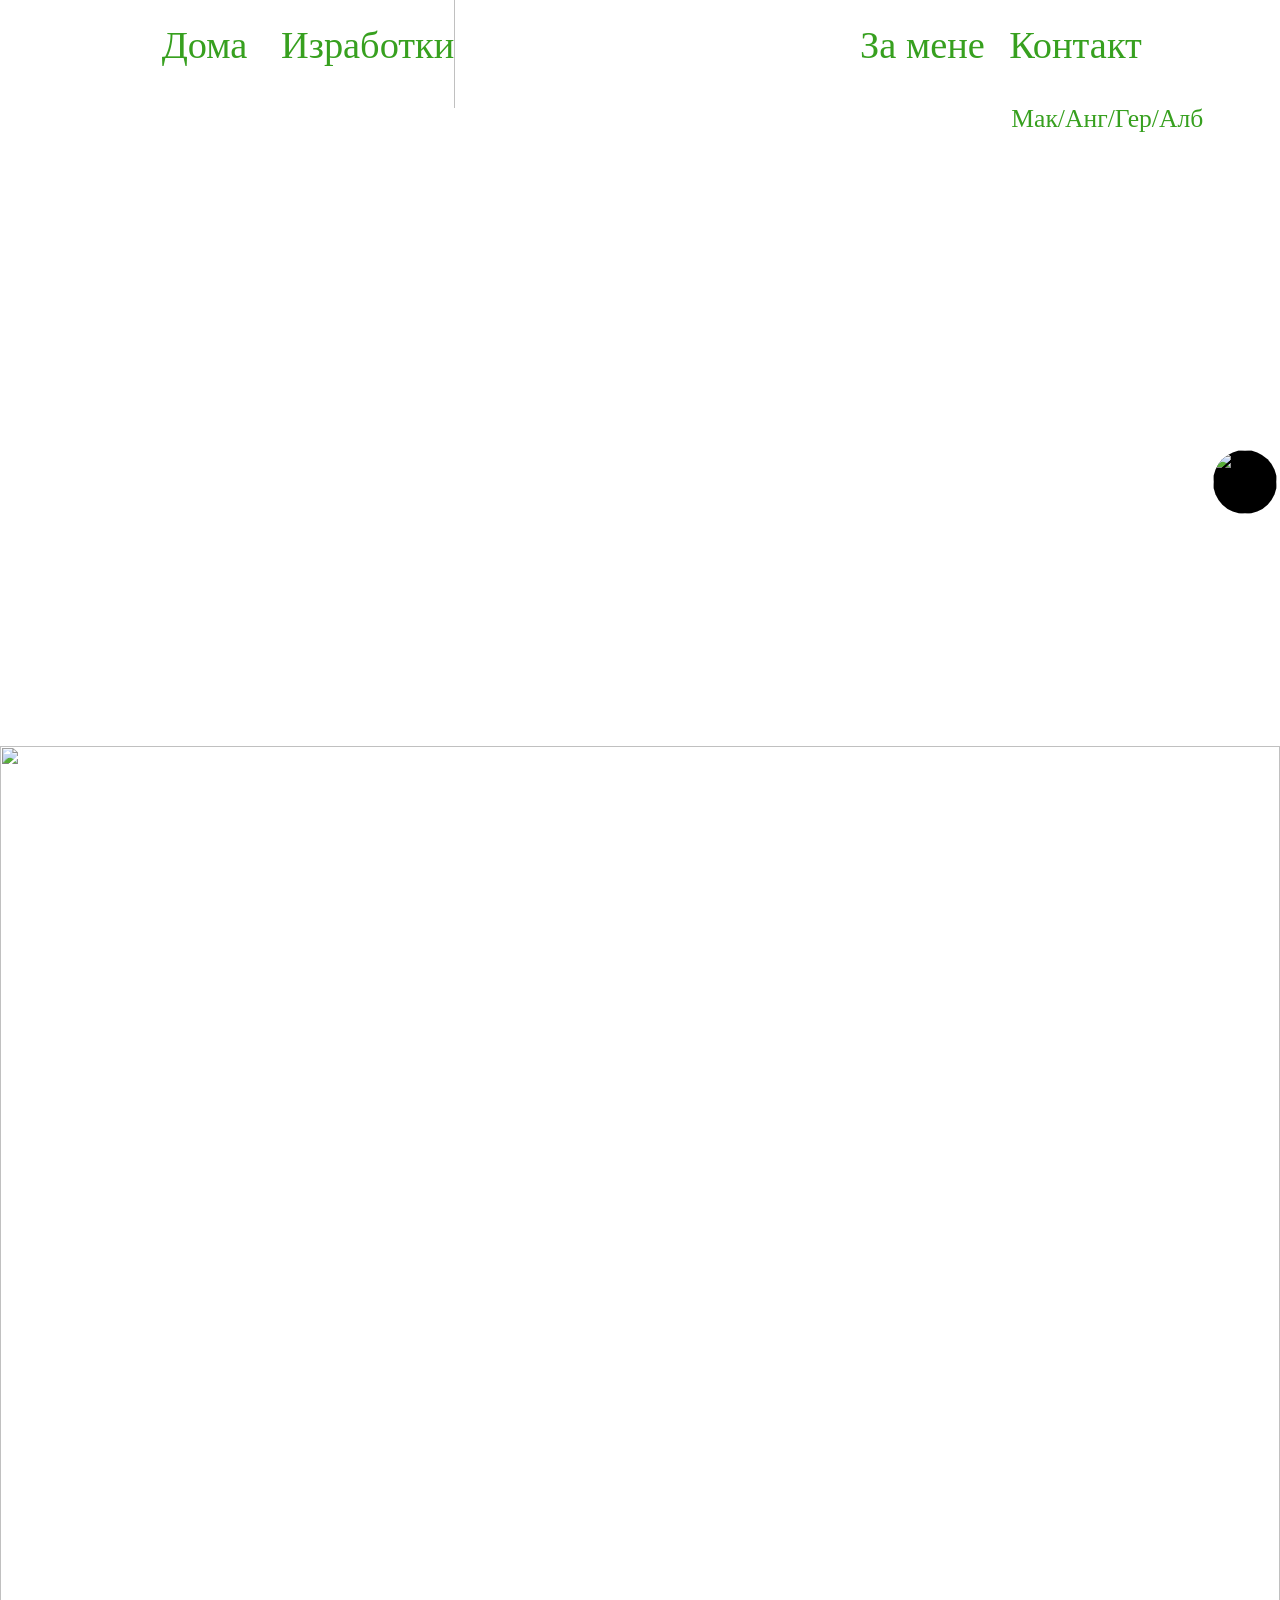
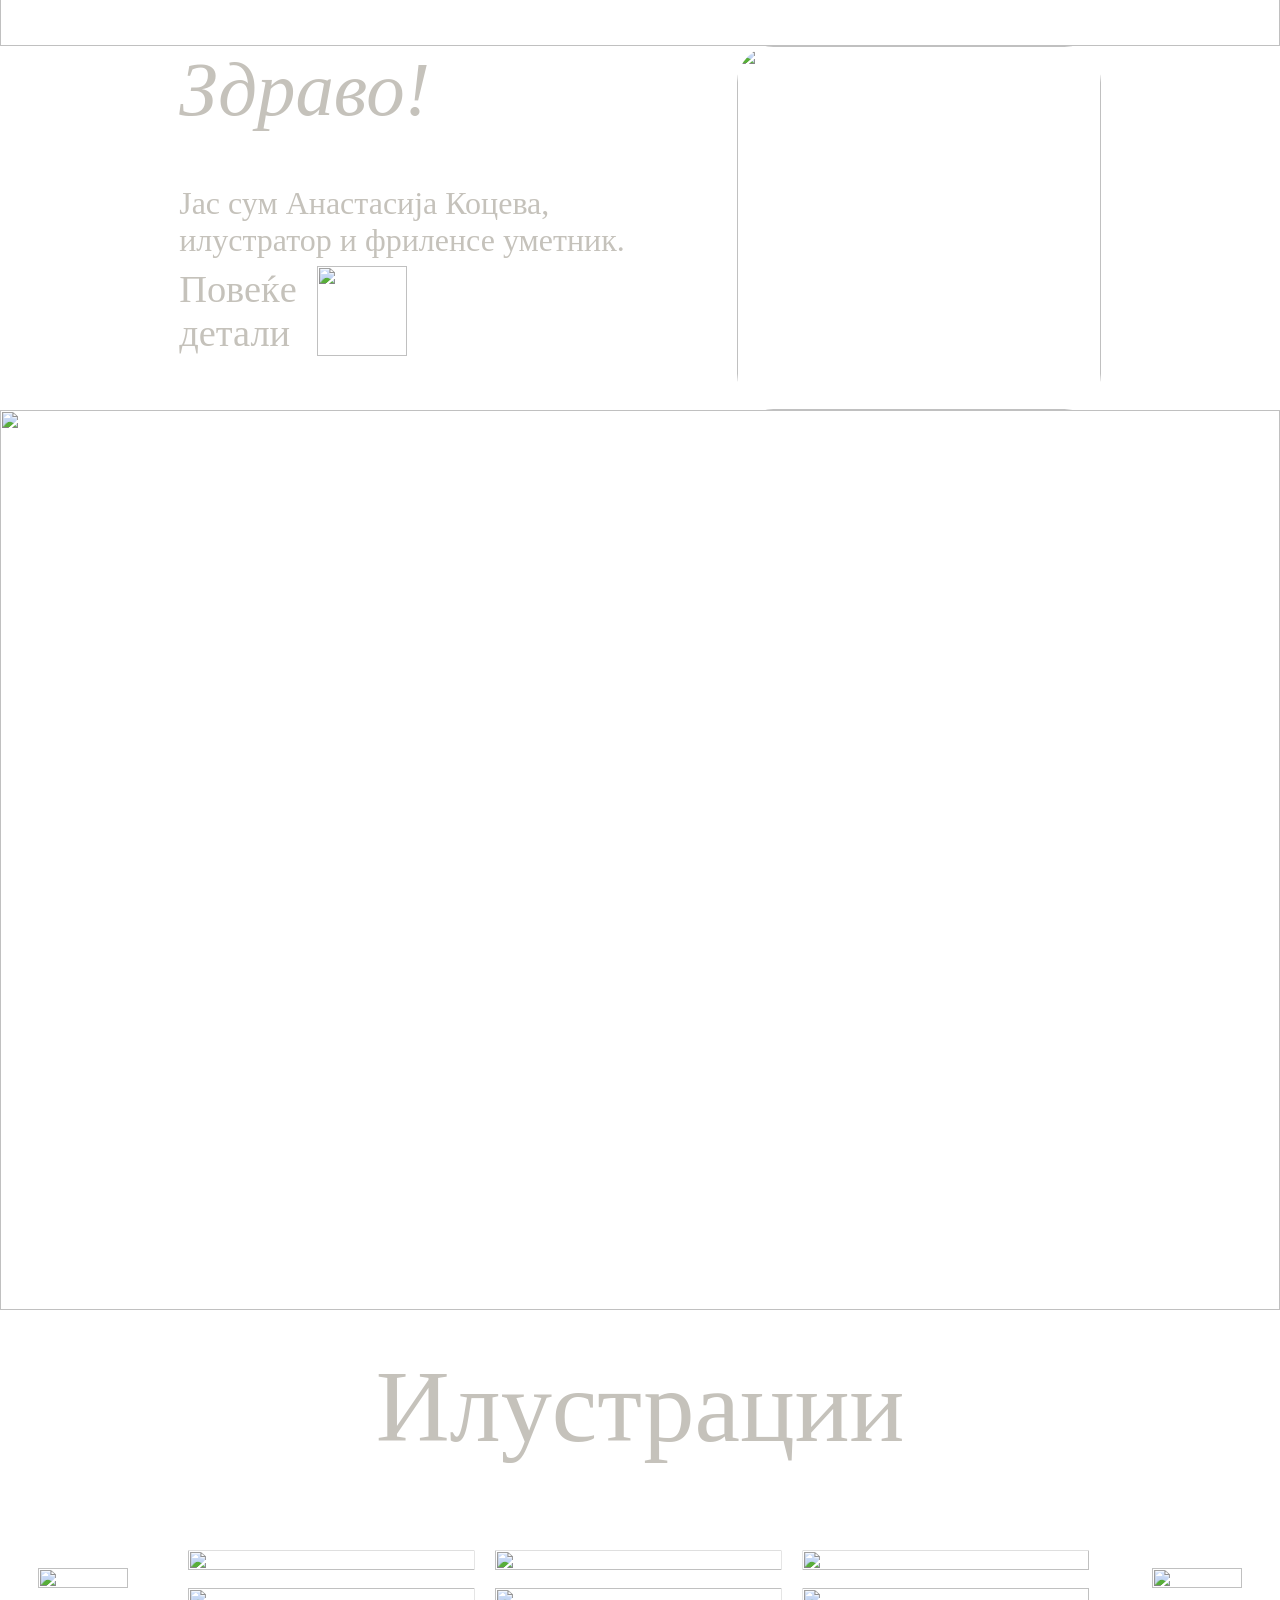
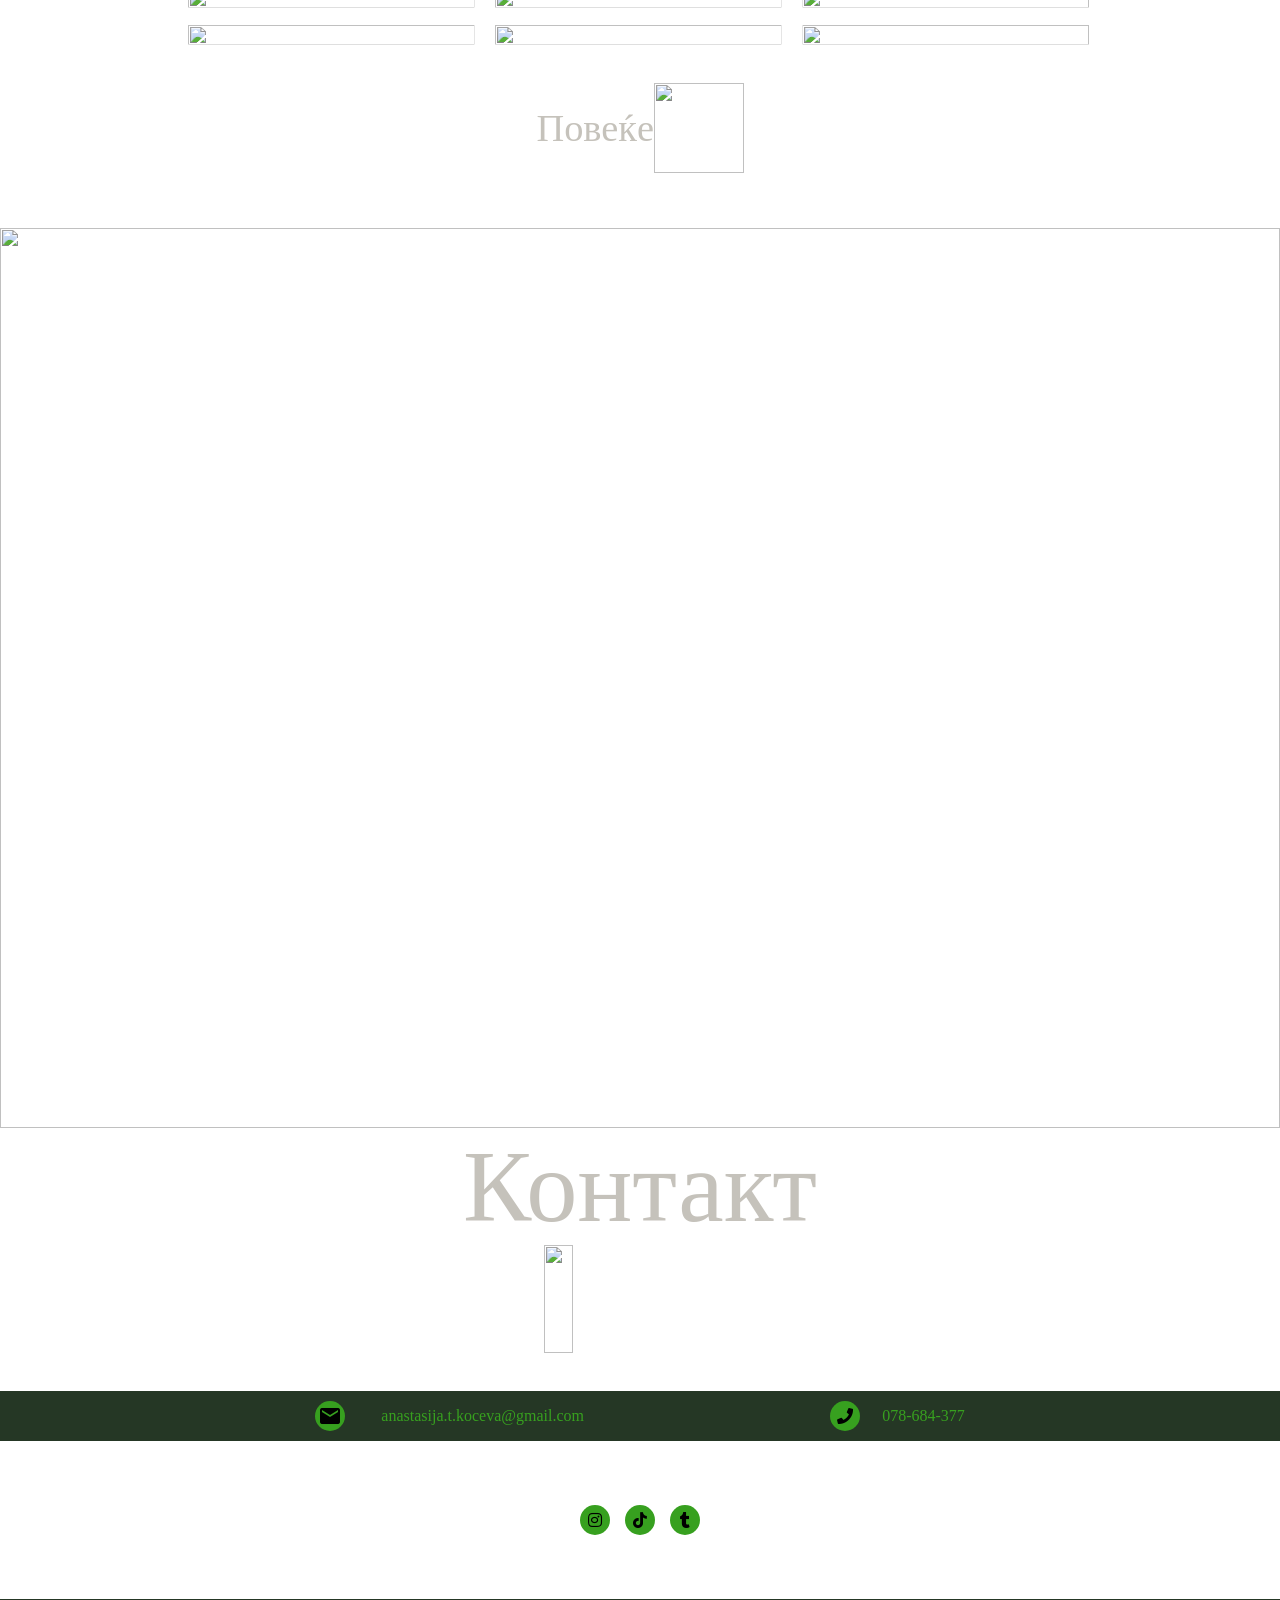
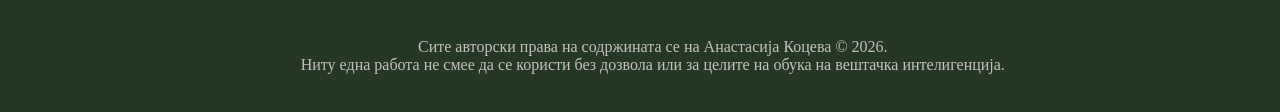
==== index.html @ f6446345 "Add files via upload" ====
<html>
    <head>
<title>
    aoaex23
</title>
<link rel="stylesheet" href="home page.css">
<link rel="stylesheet"  href="https://cdnjs.cloudflare.com/ajax/libs/font-awesome/5.15.3/css/all.min.css">
<link href="https://fonts.googleapis.com/icon?family=Material+Icons" rel="stylesheet">

    </head>
    <body>
             <div class="stars"></div>
<div class="shooting-star"></div>
<div class="shooting-star"></div>
<div class="shooting-star"></div>
<div class="shooting-star"></div>
<div class="shooting-star"></div>
  
        <div class="header"><div class="options">
            <a class="option" href="home page.mk.html" >Дома</a>
            <a class="option" href="work.mk.html">Изработки</a>
            <img id="mainlogo" src="photos/logo-removebg-preview.png" >
            <a class="option" href="about me.mk.html">За мене</a>
            <a class="option" href="#contacts">Контакт</a>

         </div> <div class="jazik">
          <a href="home page.mk.html" class="jz">Мак</a>/<a href="home page.html" class="jz">Анг</a>
          /<a href="home page.ger.html" class="jz">Гер</a>/<a href="home page.alb.html" class="jz">Алб</a></div>    
         <div class="logo">
                <div class="upp">
        <a href="#mainlogo"><img id="up" src="photos/strelkaup-removebg-preview.png"></a>
      </div>
         </div>
        </div>
        <div>
            <img id="divid1" src="photos/line1-removebg-preview.png">
        </div>
        <div class="main">
            <div class="description">
                <h2 class="ime">Здраво!</h2>
                <p class="introduction"><div class="underline">Јас сум Анастасија Коцева, илустратор и фриленсе уметник.</div>
                </p>
                    <div class="moree">
                        <a class="more" href="about me.mk.html">Повеќе детали </a>
                        <a href="about me.mk.html"><img id="strelka" src="photos/strelkaoposite-removebg-preview.png"></a>
                    </div>
            </div>
            <div class="PicMe">
                <img id="me" src="photos/pfp12.jpg">
            </div>

        </div>
            <div>
            <img id="divid2" src="photos/line12-removebg-preview.png">
            </div>
            <div>
                <h1 class="imeGallery">Илустрации</h1>
            </div>
        <div class="Gallery">
                 <div class="sidediv">
                    <img id="leftsd" src="photos/lsd-removebg-preview.png">
                 </div>
            <div class="container">

               <div class="column">
                 <img  id="imgid" src="photos/,kjhgfd.jpg" style="width:100%" onclick="openModal();currentSlide(1)" class="hover-shadow">
                 <img  id="imgid" src="photos/annn.jpg" style="width:100%" onclick="openModal();currentSlide(2)" class="hover-shadow">
                 <img  id="imgid" src="photos/cithoni.jpg" style="width:100%" onclick="openModal();currentSlide(3)" class="hover-shadow">
               </div>
                <div class="column">
                 <img  id="imgid" src="photos/femmm.jpg" style="width:100%" onclick="openModal();currentSlide(4)" class="hover-shadow">
                 <img  id="imgid" src="photos/jab.jpg" style="width:100%" onclick="openModal();currentSlide(5)" class="hover-shadow">
                 <img  id="imgid" src="photos/kkkkkk.jpg" style="width:100%" onclick="openModal();currentSlide(6)" class="hover-shadow">
               </div>
                <div class="column">
                 <img  id="imgid" src="photos/xxxs.jpg" style="width:100%" onclick="openModal();currentSlide(7)" class="hover-shadow">
                 <img  id="imgid" src="photos/3a078c64-26b4-4f03-8c2b-e7a61367e272.jpeg" style="width:100%" onclick="openModal();currentSlide(8)" class="hover-shadow">
                 <img  id="imgid" src="photos/gg.jpg" style="width:100%" onclick="openModal();currentSlide(9)" class="hover-shadow">
               </div>
            </div>
<div id="myModal" class="modal">

  <div class="modal-content">
      <span class="close cursor" onclick="closeModal()"><img id="x" src="photos/xxxx-removebg-preview.png"></span>
    <div class="photosdiv">
    <div class="mySlides">
  <img class="slideshowimg"  src="photos/,kjhgfd.jpg" >
    </div>
    <div class="mySlides">
  <img class="slideshowimg" src="photos/annn.jpg" >
    </div>
    <div class="mySlides">
  <img class="slideshowimg" src="photos/cithoni.jpg" >
    </div>
    <div class="mySlides">
    <img class="slideshowimg" src="photos/femmm.jpg" >
    </div>
    <div class="mySlides">
  <img class="slideshowimg" src="photos/jab.jpg" > 
    </div> 
    <div class="mySlides">
  <img class="slideshowimg" src="photos/kkkkkk.jpg" > 
    </div>
    <div class="mySlides">
  <img class="slideshowimg" src="photos/xxxs.jpg" >
    </div>
    <div class="mySlides">
  <img class="slideshowimg" src="photos/3a078c64-26b4-4f03-8c2b-e7a61367e272.jpeg" >
    </div>  
    <div class="mySlides">
  <img class="slideshowimg" src="photos/gg.jpg" style="width:100%"> 
    </div></div>
    <a class="prev" onclick="plusSlides(-1)"><img id="strelka" src="photos/strelka-removebg-preview.png"></a>
    <a class="next" onclick="plusSlides(1)"><img id="strelka" src="photos/strelkaoposite-removebg-preview.png"></a>
    </div>
  </div>
                   <div class="sidediv">
                    <img id="rightsd" src="photos/rsd-removebg-preview.png">
                 </div>
            
</div>
        </div>
                    <div class="moreee">
                        <a class="more" href="work.mk.html">Повеќе </a>
                        <a href="work.mk.html"><img id="strelka" src="photos/strelkaoposite-removebg-preview.png"></a>
            </div>
        <div>
            <img id="divid1" src="photos/line1-removebg-preview.png">
        </div>

        <h1 class="imeGallery" id="contacts" >Контакт</h1>
                                <div class="endpic">
          <img id="end" src="photos/end.-removebg-preview.png">
        </div>
        <div class="telgmail">
            <div class="tgdiv">
        <div class="divg"><i class="material-icons">mail</i><a href="mailto:anastasija.t.koceva@gmail.com" class="tg">anastasija.t.koceva@gmail.com</a></div>
        <div class="divt"><i class="fa fa-phone"></i><p class="tg">078-684-377</p></div>
            </div>
        </div>
        <div class="contact">
            <div class="media">
            <a href="https://www.instagram.com/aoaex.232?utm_source=ig_web_button_share_sheet&igsh=ZDNlZDc0MzIxNw==" class="fab fa-instagram"></a>
            <a href="https://www.tiktok.com/@aoaex.23?is_from_webapp=1&sender_device=pc" class="fab fa-tiktok"></a>
            <a href="https://www.tumblr.com/aoaex23?source=share" class="fab fa-tumblr"></a>
            </div>
        </div>
        <div class="rights">
        <div class="tg"  style="color:rgba(197, 194, 187);">Сите авторски права на содржината се на Анастасија Коцева © 2026. </div>
        <div class="tg"  style="color:rgba(197, 194, 187);">Ниту една работа не смее да се користи без дозвола или за целите на обука на вештачка интелигенција.
</div>
        </div>
        
        <script>
// Open the Modal
function openModal() {
  document.getElementById("myModal").style.display = "block";
}

// Close the Modal
function closeModal() {
  document.getElementById("myModal").style.display = "none";
}

var slideIndex = 1;
showSlides(slideIndex);

// Next/previous controls
function plusSlides(n) {
  showSlides(slideIndex += n);
}

// Thumbnail image controls
function currentSlide(n) {
  showSlides(slideIndex = n);
}

function showSlides(n) {
  var i;
  var slides = document.getElementsByClassName("mySlides");
  var dots = document.getElementsByClassName("demo");
  var captionText = document.getElementById("caption");
  if (n > slides.length) {slideIndex = 1}
  if (n < 1) {slideIndex = slides.length}
  for (i = 0; i < slides.length; i++) {
    slides[i].style.display = "none";
  }
  for (i = 0; i < dots.length; i++) {
    dots[i].className = dots[i].className.replace(" active", "");
  }
  slides[slideIndex-1].style.display = "block";
  dots[slideIndex-1].className += " active";
  captionText.innerHTML = dots[slideIndex-1].alt;
}
</script>
    </body>
</html>
---- home page.css ----
html {
  background-image: url(photos/Black.png.webp);
  background-repeat: repeat;
  background-attachment: fixed;
  background-size: cover;
  margin: 0%;
  scroll-behavior: smooth;
}

body{
  width: 100%;
  margin: 0%;
  height: 100%;
}

.header{
  margin: 0%;
  display: flex;
  flex-direction: column;
  gap:2%;
  padding-bottom: 2%;
  align-items:centers;
  width:100%;
  height:80%;
  font-size: 4vw;
}
.jazik{
  all: unset;
  gap:0%;
  display: flex;
  justify-content: flex-end;

  padding-right:6% ;
  font-size: 2vw;
  color: rgba(55, 160, 31);
  text-decoration: none;
}
.jz{
  all: unset;
    font-size: 2vw;
  color: rgba(55, 160, 31);
  text-decoration: none;
  cursor: pointer;
}
.jz:hover{
    opacity: 50%;
   transform: scale(0.9); 
}
.options{
  all:unset;
  top: gap 0%;
  display: flex;
  justify-content: space-between;
  align-items: center;
  margin-top: 1%;
  margin-bottom: 1%;
  margin-left: 10%;
  margin-right: 10%;
  text-align:  center;
  width: auto;
  height: 10%;
}

.option{
  all: unset;
  font-style: Raleway;
  width: 50rem;
  color: rgba(197, 194, 187);
  cursor: pointer;
      position: relative;
      display: block;
      text-decoration: none;
      color:rgba(55, 160, 31);
      font-size: 2.4rem;
      transition: .5s;
      z-index: 1;}
      .option:before {
        content: '';
        position: absolute;
        top: 0;
        left: 0;
        width: 100%;
        height: 100%;
        border-top: 2px solid #b7b7b7;
        border-bottom: 2px solid  #b7b7b7;
        transform: scaleY(2);
        opacity: 0;
        transition: .3s;
      }
      .option:after {
        content: '';
        position: absolute;
        top: 2px;
        left: 0;
        width: 100%;
        height: 100%;
        background-color:  #000000;
        transform: scale(0);
        opacity: 0;
        transition: .3s;
        z-index: -1;
      }
      .option:hover {
        color:  rgba(197, 194, 187);
        &:before {
          transform: scaleY(1);
          opacity: 1;
        }
        .option:after {
          transform: scaleY(1);
          opacity: 1;
        }
      }
.option:hover{
  opacity: 50%;
   transform: scale(0.9); 
}

 #mainlogo{
  object-fit: scale-down;
  width:auto ;
  height: 200%;
}

.logo{
  background-image: url(photos/header123.jpg);
  background-repeat: no-repeat;
  background-size: cover;
  width:auto;
  height:90%;
}
.upp{
  width: 100%;
  height: fit-content;
}

#up{
    position: fixed !important;
    z-index: 1000;
    right: 3px;
    top: 450;
    object-fit: scale-down;
    width: 5vw;
    height: 5vw;
    cursor: pointer;
    border-radius: 50%;
    background-color: black;
}
#up:hover{
    opacity: 90%;
   transform: scale(0.9); 
   outline: 1px solid rgba(55, 160, 31);

}
#divid1{
  display: flex;
  width: 100%;
  height: auto;
  object-fit: scale-down;
}

.main{
  all: unset;
  display: flex;
  flex-direction: row;
  padding-left: 10%;
  padding-right: 10%;
  width: 80%;
  height: auto;
  font-style: Raleway;
}

.description{
  all:unset;
  width: 50%;
  padding-left: 5%;
  padding-right: 5%;
  color: rgba(197, 194, 187);
}

.ime{
  all:unset;
  font-weight: lighter;
  font-size: 6vw;
  font-style: italic;
}

.introduction{
  all: unset;
  display: flex;
  padding-bottom: 2vw;
  padding-top: 2vw;
  font-size: 3vw;
}
.underline {
  font-size: 2rem;
  position: relative;
  display: inline-block;
}

.underline::after,
.underline::before {
  content: '';
  position: absolute;
  width: 100%;
  height: 2px;
  background: linear-gradient(to right,  rgba(197, 194, 187), rgba(55, 160, 31));
  bottom: -5px;
  left: 0;
  transform: scaleX(0);
  transform-origin: right;
  transition: transform 0.4s ease-out;
}

.underline::before {
  top: -5px;
  transform-origin: left;
}

.underline:hover::after,
.underline:hover::before {
  transform: scaleX(1);
}


.moree{
  display: flex;
  flex-direction: row;
  align-items: center;
  width: 50%;
  height: 20%;
}
.more:hover{
  opacity: 50%;
   transform: scale(0.9); 
}
#strelka:hover{
  opacity: 50%;
   transform: scale(0.9); 
}
.more{
  all: unset;
  font-size: 3vw;
  color: rgba(197, 194, 187);
}

#strelka{
  object-fit: scale-down;
  width: 7vw;
  height: 7vw;
}

.PicMe{
  padding-left: 5%;
  padding-right: 5%;
  width: 50%;
  height: 70%;
  display: flex;
  justify-content: center;
}
.PicMe {
  --s: 40%;   /* the size of the image */
  --b: 6px;     /* the border thickness*/
  --g: 8px;    /* the gap */
  --c: rgba(55, 160, 31); /* the color */
  
  width: var(--s);
  aspect-ratio: 1;
  outline: calc(var(--s)/2) solid #0009;
  outline-offset: calc(var(--s)/-2);
  cursor: pointer;
  transition: .5s;
}
.PicMe:hover {
  outline: var(--b) solid var(--c);
  outline-offset: var(--g);
}

.PicMe + .PicMe {
  border-radius: 50%;
}
#me{
  object-fit: scale-down;
  height: 100%;
  width: 100%;
  border-radius: 10%;
}

#divid2{
 display: flex;
 padding-bottom: 3%;
 width: 100%;
 height: auto;
 object-fit: scale-down;
}

.Gallery{
  display: flex;
  flex-direction:row;
  justify-content: center;
  align-items: center;
  width: 100%;
  height: auto;
}

.imeGallery{
  all: unset;
  display: flex;
  justify-content: center;
  font-size: 8vw;
  font-style: Raleway;
  color:  rgba(197, 194, 187);
}


.container {
  all: unset;
  display: flex;
  justify-content: center;
  align-items: flex-start;
 
  padding-top: 6% ;
  padding-bottom: 3%;
  flex-wrap: wrap;
  width: 80%;
}
.row > .column {
  padding: 0 8px;
}

.row:after {
  content: "";
  display: table;
  clear: both;
}

.column {
  float: left;
  width: 25%;
  
}

.modal {
  display: none;
  position: fixed;
  z-index: 1;
  left: 0;
  top: 0;
  width: 100%;
  height: 100%;
  background-color: transparent;
  backdrop-filter: blur(10px);
}

.modal-content {
  position: relative;
  padding: 0;
 height: 100%;
 width: 100%;
}

.close {
  color: white;
  position: absolute;
  top: 10px;
  size: 5px;
  right: 25px;
  font-weight: bold;
}
#x{
  object-fit: scale-down;
  width: 4vw;
  height: 4vw;
}

.close:hover,
.close:focus {
  opacity: 40%;
  text-decoration: none;
  cursor: pointer;
}
#x:hover
{
  opacity: 0.7;
}

.mySlides {
  display: none;
}

.prev,
.next {
  cursor: pointer;
  position: absolute;
  top: 50%;
  width: auto;
  padding: 16px;
  margin-top: -50px;
  color: white;
  font-weight: bold;
  font-size: 20px;
  transition: 0.6s ease;
  border-radius: 0 3px 3px 0;
  user-select: none;
  -webkit-user-select: none;
}

.next {
  right: 0;
  border-radius: 3px 0 0 3px;
}

.prev:hover,
.next:hover,
.prev:focus,
.next:focus {
  opacity: 50%;
}
.photosdiv{
  
  display: flex;
  justify-content: center;
  width: 100%;
  height: 100%;
  padding-top: 5%;
  padding-bottom: 5%;
}
.slideshowimg{
  max-height:80%;
  width: auto;
  border-radius: 8%;
}

img.hover-shadow {
  transition: 0.1s;
}

.hover-shadow:hover {
  box-shadow: 0 4px 8px 0 rgba(0, 0, 0, 0.2), 0 6px 20px 0 rgba(0, 0, 0, 0.19);
}
.column {
  flex: 28%;
  padding-right:2% ;
  max-width: 28%;
}
  
.column img {
  cursor: zoom-in;  
  padding: 3%;
  vertical-align: middle;
  border-radius: 8%;
}

.column img:hover
{
  opacity: 0.5;
     transform: scale(0.9); 
}
@media screen and (max-width: 600px) {
  .column {
    flex: 100%;
    max-width: 100%;}
}

.sidediv{
  display: flex;
  justify-content: center;
  width: 7%;
  height: 100%;
}

#leftsd{
  object-fit: scale-down;
  height: 100%;
  width: 100%;
}

#rightsd{
  object-fit: scale-down;
  height: 100%;
  width: 100%;
}

.moreee{
  display: flex;
  flex-direction: row;
  justify-content: center;
  align-items: center;
  width: 100%;
  height: 8%;
  padding-bottom: 5%;
}
.telgmail{
display: flex;
  justify-content: space-between;
  width: 100%;
  padding-top: 3%;
  height: auto;
}

.tgdiv{
  display: flex;
  padding-left: 15%;
  padding-right:15% ;
  justify-content: space-around;
  align-items: center;
  background-color: rgb(37, 55, 37);
  width: 70%;
}
.divt{
  display: flex;
  flex-direction: row;
  justify-content: space-between;
  align-items: center;
  width:15%
}

.divg{
  display: flex;
  flex-direction: row;
  justify-content: space-between;
  align-items: center;
  width: 30%;
}

.tg{
  display: flex;
  text-decoration: none;
  color: rgba(55, 160, 31);
  padding-left: 2%;
}

.material-icons{ 
  display: flex;
  align-content: center;
  text-align: center;
  width: 30px;
  height: 30px;
  text-decoration: none;
  border-radius: 50%;
  background: rgba(55, 160, 31);
  color: rgb(0, 0, 0); 
}

.contact{
  display: flex;
  justify-content: center;
  padding-top: 5%;
  padding-bottom: 5%;
  width: auto;
  height: auto;


}
.media{
    display: flex;
  justify-content: space-between;
    width: 120px;
    height: auto;
}
.fab {
  display: flex;
  align-content: center;
  text-align: center;
  width: 30px;
  height: 30px;
  text-decoration: none;
  border-radius: 50%;
}
.fa {
  display: flex;
  align-content: center;
  text-align: center;
  width: 30px;
  height: 30px;
  text-decoration: none;
  border-radius: 50%;
}

.fab:hover {
  opacity: 0.7;
}

.fa-instagram {
  background: rgba(55, 160, 31);
  color: rgb(0, 0, 0);
}

.fa-tiktok {
  background: rgba(55, 160, 31);
  color: rgb(0, 0, 0);
}
.fa-tumblr {
  background: rgba(55, 160, 31);
  color: rgb(0, 0, 0);
}
.fa-phone{
  background: rgba(55, 160, 31);
  color: rgb(0, 0, 0);
}
.fa:hover{
  opacity: 50%;
}
.rights{
  display: flex;
  flex-direction: column;
  align-items: center;
  justify-content: center;
  padding-bottom: 3%;
    padding-top: 3%;
  background-color: rgb(37, 55, 37);
  color:rgba(197, 194, 187);
}
.divg:hover,
.divt:hover
{
  opacity: 50%;
}
.endpic{
  display: flex;
  justify-content: center;
  width: 100%;
  height: 12%;
}
#end{
  width: 15%;
  height: 100%;
}

.stars {
  width: 1px;
  height: 1px;
  position: absolute;
  background: white;
  box-shadow: 2vw 5vh 2px white, 10vw 8vh 2px white, 15vw 15vh 1px white,
    22vw 22vh 1px white, 28vw 12vh 2px white, 32vw 32vh 1px white,
    38vw 18vh 2px white, 42vw 35vh 1px white, 48vw 25vh 2px white,
    53vw 42vh 1px white, 58vw 15vh 2px white, 63vw 38vh 1px white,
    68vw 28vh 2px white, 73vw 45vh 1px white, 78vw 32vh 2px white,
    83vw 48vh 1px white, 88vw 20vh 2px white, 93vw 52vh 1px white,
    98vw 35vh 2px white, 5vw 60vh 1px white, 12vw 65vh 2px white,
    18vw 72vh 1px white, 25vw 78vh 2px white, 30vw 85vh 1px white,
    35vw 68vh 2px white, 40vw 82vh 1px white, 45vw 92vh 2px white,
    50vw 75vh 1px white, 55vw 88vh 2px white, 60vw 95vh 1px white,
    65vw 72vh 2px white, 70vw 85vh 1px white, 75vw 78vh 2px white,
    80vw 92vh 1px white, 85vw 82vh 2px white, 90vw 88vh 1px white,
    95vw 75vh 2px white;
  animation: twinkle 8s infinite linear;
    animation:  flash ease infinite;
}

.shooting-star {
  position: absolute;
  width: 4px;
  height: 4px;
  border-radius: 2px;
  
  background: linear-gradient(90deg, rgb(255, 255, 255), transparent);
  animation: shoot 3s infinite ease-in;
}

.shooting-star:nth-child(1) {
  top: 20%;
  left: -100px;
  animation-delay: 0s;
}

.shooting-star:nth-child(2) {
  top: 35%;
  left: -100px;
  animation-delay: 1s;
}

.shooting-star:nth-child(3) {
  top: 50%;
  left: -100px;
  animation-delay: 2s;
}

@keyframes twinkle {
  0%,
  100% {
    opacity: 0.8;
  }
  50% {
    opacity: 0.4;
  }
}

@keyframes shoot {
  0% {
    transform: translateX(0) translateY(0) rotate(25deg);
    opacity: 1;
  }
  100% {
    transform: translateX(90vw) translateY(50vh) rotate(25deg);
    opacity: 0;
  }
}
@keyframes flash{
  0%,50%,100%{
    opacity: 0;
    box-shadow: 0 0 0vw 0vw rgb(255, 255, 255);}
  5%{
    opacity: 1;
    box-shadow: 0 0 2vw 0.4vw rgb(255, 255, 255);}}

/* Additional twinkling stars with different animation timing */
.stars::after {
  content: "";
  position: absolute;
  width: 1px;
  height: 1px;
  background: white;
  box-shadow: 8vw 12vh 2px white, 16vw 18vh 1px white, 24vw 25vh 2px white,
    33vw 15vh 1px white, 41vw 28vh 2px white, 49vw 35vh 1px white,
    57vw 22vh 2px white, 65vw 42vh 1px white, 73vw 28vh 2px white,
    81vw 48vh 1px white, 89vw 32vh 2px white, 97vw 45vh 1px white,
    3vw 68vh 2px white, 11vw 75vh 1px white, 19vw 82vh 2px white,
    27vw 88vh 1px white, 35vw 72vh 2px white, 43vw 85vh 1px white,
    51vw 92vh 2px white, 59vw 78vh 1px white;
  animation: twinkle 6s infinite linear reverse;
}
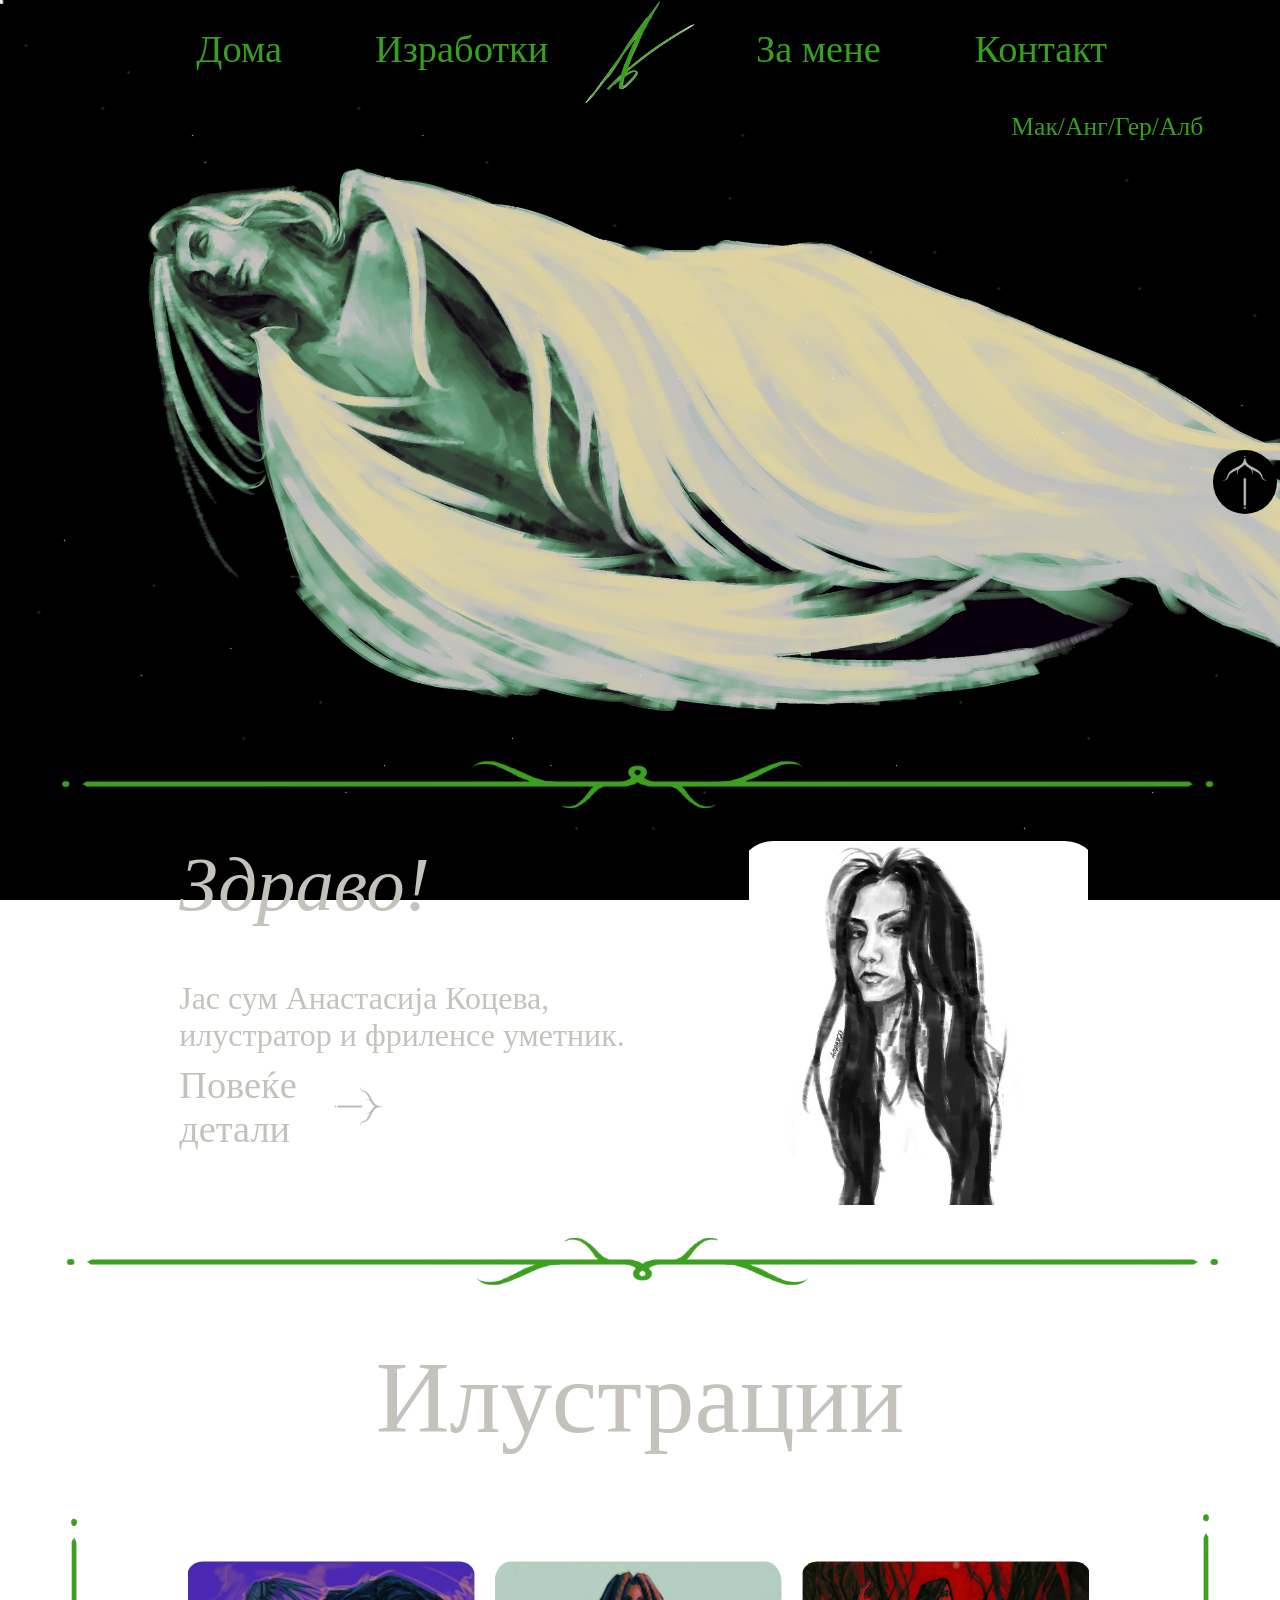
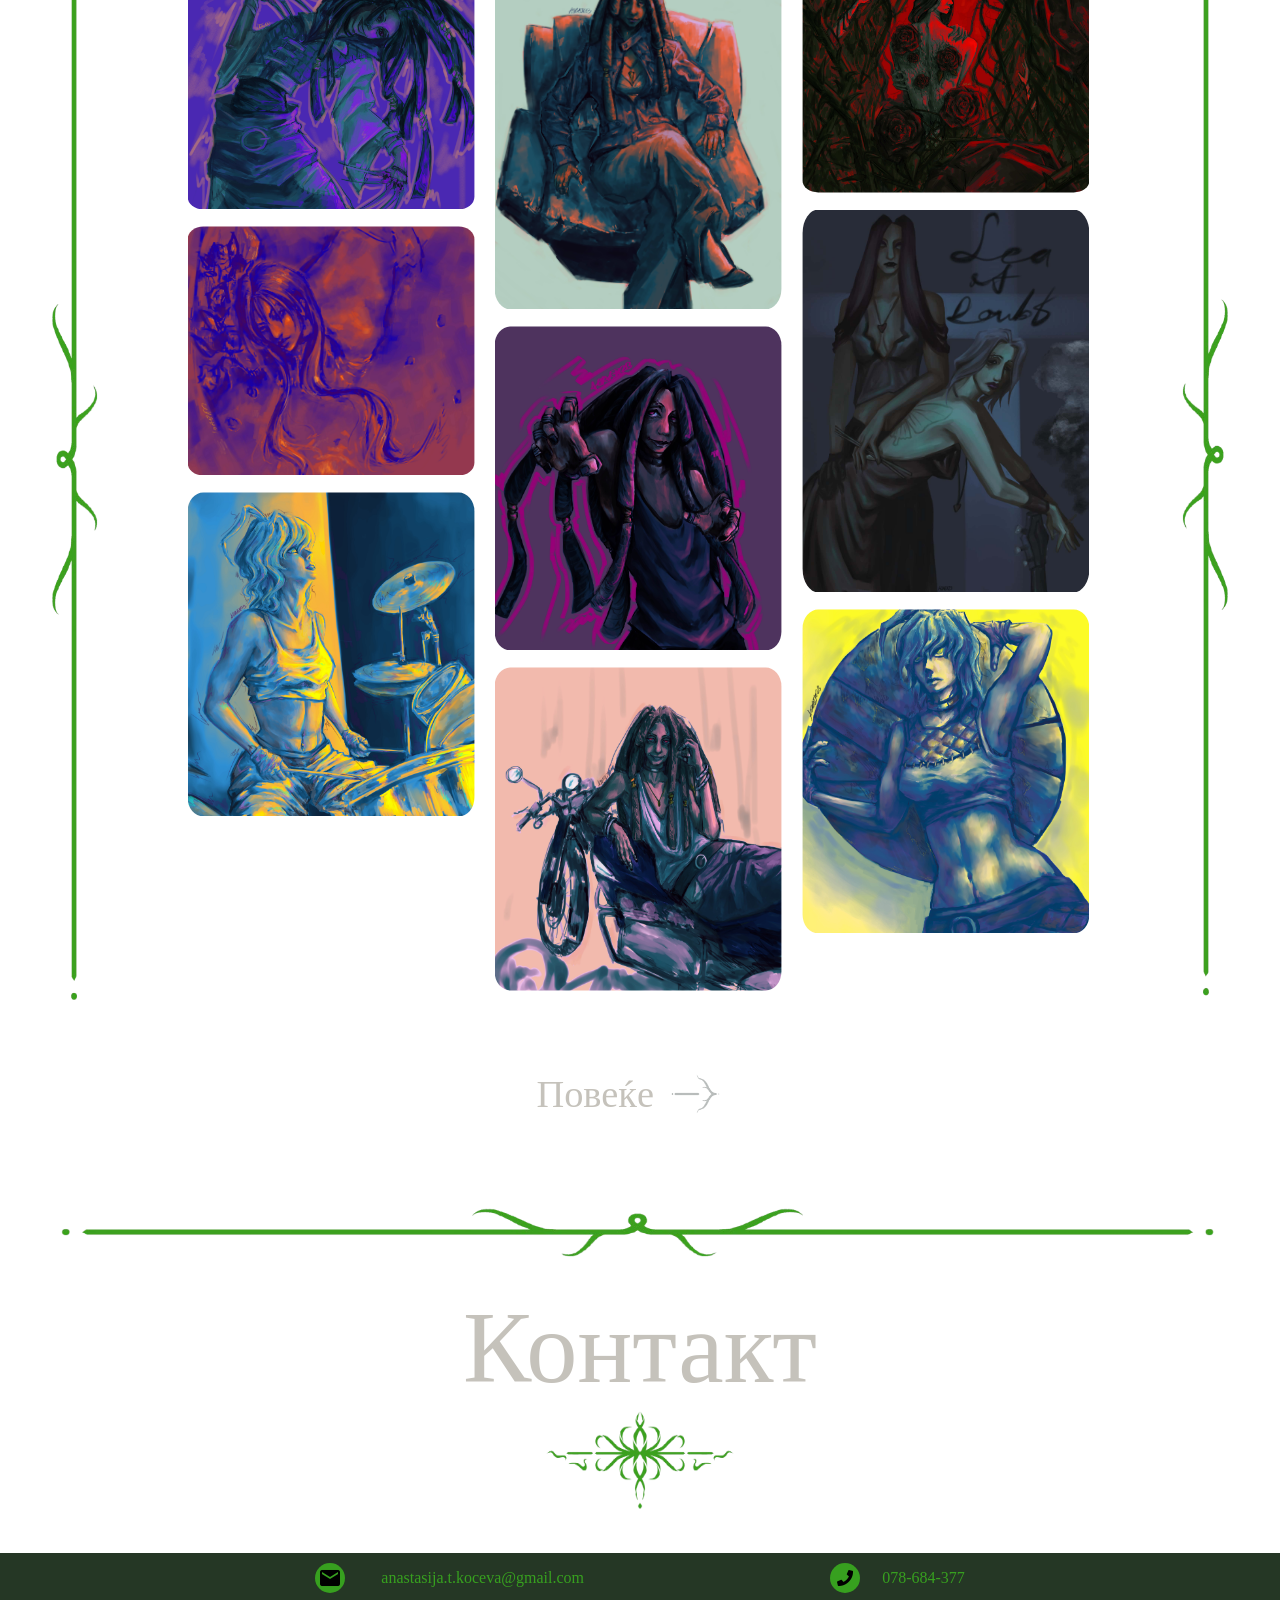
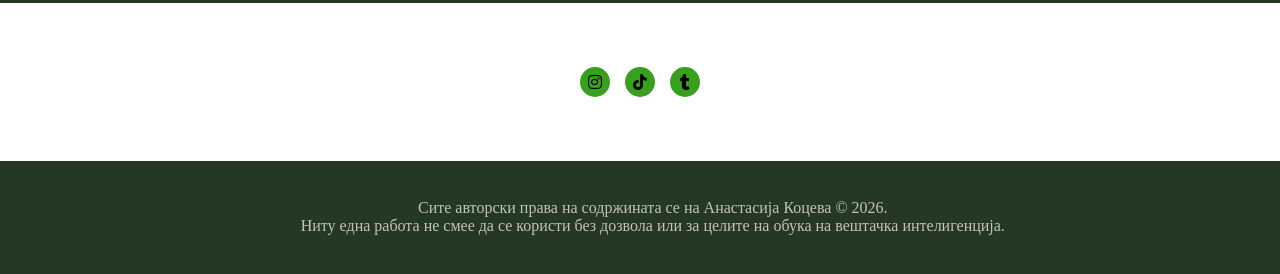
==== commit 59846960: "Add files via upload" ====
--- a/index.html
+++ b/index.html
@@ -17,14 +17,14 @@
 <div class="shooting-star"></div>
   
         <div class="header"><div class="options">
-            <a class="option" href="home page.mk.html" >Дома</a>
+            <a class="option" href="index.html" >Дома</a>
             <a class="option" href="work.mk.html">Изработки</a>
             <img id="mainlogo" src="photos/logo-removebg-preview.png" >
             <a class="option" href="about me.mk.html">За мене</a>
             <a class="option" href="#contacts">Контакт</a>
 
          </div> <div class="jazik">
-          <a href="home page.mk.html" class="jz">Мак</a>/<a href="home page.html" class="jz">Анг</a>
+          <a href="index.html" class="jz">Мак</a>/<a href="home page.html" class="jz">Анг</a>
           /<a href="home page.ger.html" class="jz">Гер</a>/<a href="home page.alb.html" class="jz">Алб</a></div>    
          <div class="logo">
                 <div class="upp">
